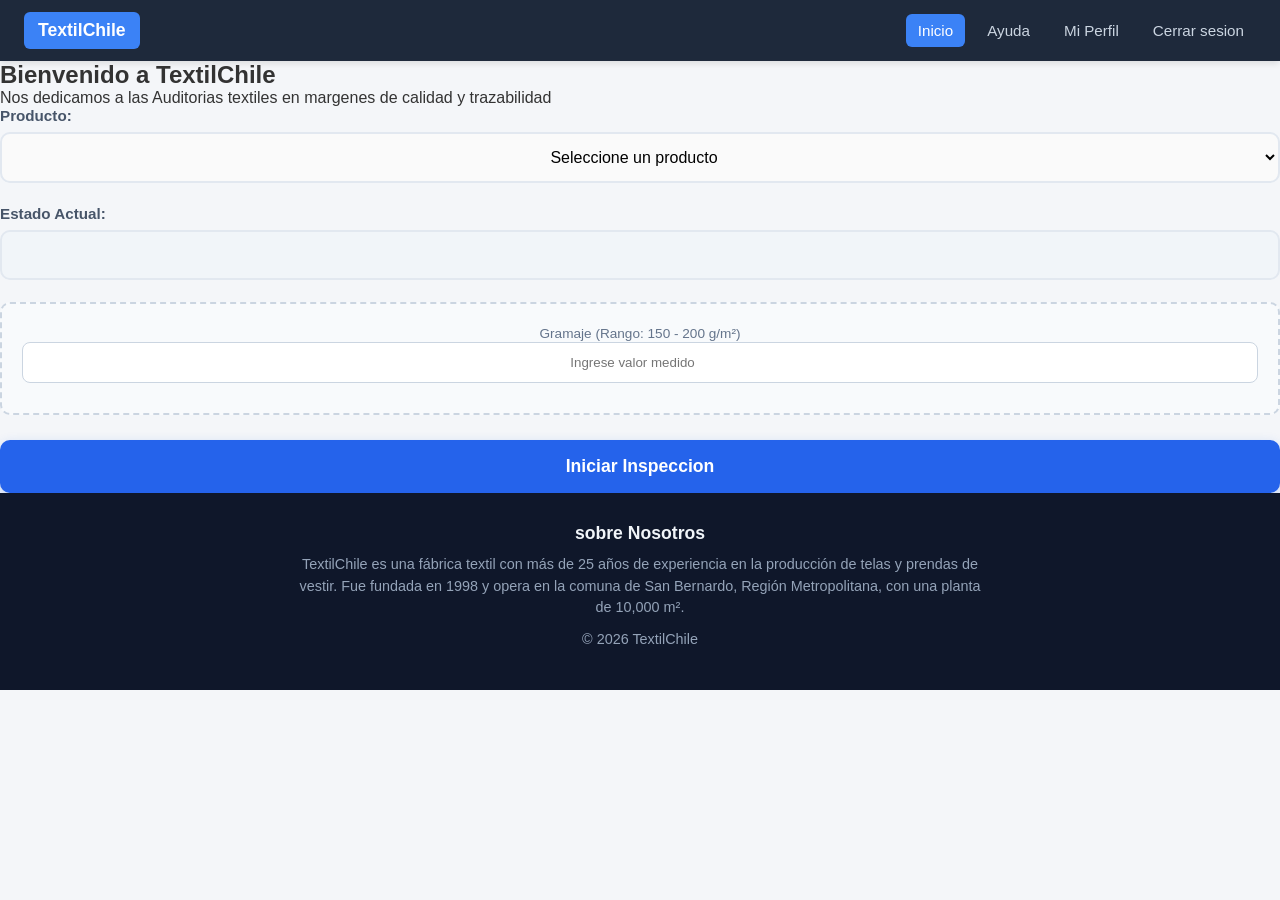
==== pag_tecnico/index.html @ 22f2fd10 "Se agrego pantalla del tecnico" ====
<!DOCTYPE html>
<html lang="es">
<head>
    <meta charset="UTF-8">
    <meta name="viewport" content="width=device-width, initial-scale=1.0">
    <title>TextilChile</title>
        <link rel="stylesheet" href="styleIndex.css">
        
</head>
<body>


    <header>
        <nav>              <!--nav-->
            <div class="icono">TextilChile</div>
            <ul>
                <li><a href="#" class="active">Inicio</a></li>
                <li><a href="#"> Ayuda </a></li>
                <li><a href="#">Mi Perfil</a></li>
                <li><a href="#">Cerrar sesion</a></li>
            </ul>
        </nav>
    </header>

    
    <main>
        <h2> Bienvenido a TextilChile</h2>
        <p>Nos dedicamos a las Auditorias textiles en margenes de calidad y trazabilidad</p>

        <form id="formulario_inspeccion_producto">
            <div class="formulario_div">
                <label for="producto">Producto:</label>
                    <select name="producto" id="producto" required>
                        <option value=""> Seleccione un producto </option>
                        <option value="PR001">PR001 - Tela de algodón 100%</option>
                        <option value="PR003">PR003 - Polera básica</option>
                    </select>
            </div>

            <div class="formulario_div">
                <label for="estado"> Estado Actual:</label>
                <input type="text", id="estado" , name="estado",value="En Inspeccion" readonly class="campo-bloqueado">
            </div>

            <div id="parametros-productos" class="seccion-parametros">
                    <div class="parametro-item">
                        <label>Gramaje (Rango: 150 - 200 g/m²)</label>
                        <input type="number" placeholder="Ingrese valor medido" class="input-medicion">
                    </div>
            </div>

            <button class= "btn_inspeccion" type="submit"> Iniciar Inspeccion</button>
        </form>
    </main>

    <!--Copirigyth-->
    <footer>
        <h2> sobre Nosotros</h2>
        <p>TextilChile es una fábrica textil con más de 25 años de experiencia en la producción de telas y prendas de vestir. Fue fundada en 1998 y opera en la comuna de San Bernardo, Región Metropolitana, con una planta de 10,000 m².</p>
        <p>&copy; 2026 TextilChile</p>
    </footer>
    
</body>
    <script src="ScriptIndex.js"></script>
</html>
---- pag_tecnico/styleIndex.css ----
* {
  box-sizing: border-box;
  margin: 0;
  padding: 0;
  font-family: 'Segoe UI', Tahoma, Geneva, Verdana, sans-serif;
}

body {
  background-color: #f4f6f9; /* Fondo gris claro industrial, muy limpio */
  color: #333;
  display: flex;
  flex-direction: column;
  min-height: 100vh;
}

/* --- NAVEGACIÓN --- */
nav {
  background-color: #1e293b; /* Azul oscuro elegante para entorno corporativo/industrial */
  padding: 12px 24px;
  display: flex;
  justify-content: space-between;
  align-items: center;
  box-shadow: 0 4px 6px -1px rgba(0, 0, 0, 0.1);
}

.icono {
  background-color: #3b82f6; /* Azul brillante llamativo */
  color: white;
  font-weight: bold;
  font-size: 1.1rem;
  padding: 8px 14px;
  border-radius: 6px;
}

nav ul {
  list-style: none;
  display: flex;
  gap: 10px;
  align-items: center;
}

nav ul li a {
  text-decoration: none;
  color: #cbd5e1;
  padding: 8px 12px;
  border-radius: 6px;
  font-size: 0.95rem;
  font-weight: 500;
  transition: all 0.2s ease;
}

nav ul li a:hover {
  background-color: #334155;
  color: #ffffff;
}

nav ul li a.active {
  background-color: #3b82f6;
  color: #ffffff;
}

/* --- CONTENIDO PRINCIPAL (OPTIMIZADO PARA TABLET) --- */
.main-container {
  flex: 1;
  display: flex;
  justify-content: center;
  align-items: center;
  padding: 30px 15px;
}

.card-form {
  background: white;
  width: 100%;
  max-width: 600px; /* Tamaño perfecto para visualización en tablet */
  padding: 30px;
  border-radius: 12px;
  box-shadow: 0 10px 15px -3px rgba(0, 0, 0, 0.05), 0 4px 6px -2px rgba(0, 0, 0, 0.025);
}

.card-form h2 {
  color: #1e293b;
  margin-bottom: 8px;
  font-size: 1.5rem;
}

.card-form p {
  color: #64748b;
  margin-bottom: 25px;
  font-size: 0.95rem;
}

/* --- FORMULARIO Y CONTROLES TÁCTILES --- */
.formulario_div {
  margin-bottom: 20px;
}

.formulario_div label {
  display: block;
  margin-bottom: 8px;
  font-weight: 600;
  color: #475569;
}

/* Inputs y Selects grandes y cómodos para tocar con dedos/tablet */
.formulario_div select, 
.formulario_div input {
  width: 100%;
  padding: 14px;
  border: 1px solid #cbd5e1;
  border-radius: 8px;
  font-size: 1rem;
  background-color: #fff;
  transition: border-color 0.2s;
}

.formulario_div select:focus, 
.formulario_div input:focus {
  outline: none;
  border-color: #3b82f6;
  box-shadow: 0 0 0 3px rgba(59, 130, 246, 0.15);
}

.campo-bloqueado {
  background-color: #f1f5f9 !important;
  color: #64748b;
  font-weight: bold;
  cursor: not-allowed;
}

/* --- SECCIÓN DE PARÁMETROS DINÁMICOS --- */
.seccion-parametros {
  background-color: #f8fafc;
  border: 1px dashed #cbd5e1;
  padding: 15px;
  border-radius: 8px;
  margin-bottom: 25px;
}

.parametro-item {
  margin-bottom: 10px;
}

.parametro-item label {
  font-size: 0.85rem;
  color: #64748b;
  margin-bottom: 4px;
}

.input-medicion {
  width: 100%;
  padding: 10px;
  border: 1px solid #cbd5e1;
  border-radius: 6px;
}

/* --- BOTÓN PRINCIPAL --- */
.btn-principal {
  width: 100%;
  background-color: #2563eb;
  color: white;
  border: none;
  padding: 16px;
  font-size: 1.1rem;
  font-weight: bold;
  border-radius: 8px;
  cursor: pointer;
  transition: background-color 0.2s;
  box-shadow: 0 4px 6px rgba(37, 99, 235, 0.2);
}

.btn-principal:hover {
  background-color: #1d4ed8;
}

/* --- FOOTER --- */
footer {
  background-color: #0f172a;
  color: #94a3b8;
  padding: 30px 20px;
  text-align: center;
  font-size: 0.9rem;
}

footer h2 {
  color: #f1f5f9;
  font-size: 1.1rem;
  margin-bottom: 10px;
}

footer p {
  max-width: 700px;
  margin: 0 auto 10px auto;
  line-height: 1.5;
}


/* --- CONTENEDOR PRINCIPAL Y TARJETA CENTRADA --- */
.main-container {
  flex: 1;
  display: flex;
  justify-content: center;
  align-items: center;
  padding: 30px 15px;
}

.card-form {
  background: white;
  width: 100%;
  max-width: 550px;
  padding: 35px;
  border-radius: 16px;
  box-shadow: 0 10px 25px -5px rgba(0, 0, 0, 0.08), 0 8px 10px -6px rgba(0, 0, 0, 0.05);
  text-align: center; /* Centra los títulos y textos descriptivos */
}

.card-form h2 {
  color: #1e293b;
  margin-bottom: 10px;
  font-size: 1.6rem;
}

.card-form p {
  color: #64748b;
  margin-bottom: 30px;
  font-size: 0.95rem;
}

/* --- CAMPOS DE OPERACIÓN CENTRADOS --- */
.formulario_div {
  margin-bottom: 22px;
  text-align: left; /* Mantiene la etiqueta alineada a la izquierda del campo para mayor claridad visual */
}

.formulario_div label {
  display: block;
  margin-bottom: 8px;
  font-weight: 600;
  color: #475569;
  font-size: 0.95rem;
}

/* Inputs y Selects perfectamente alineados y con buen espacio táctil */
.formulario_div select, 
.formulario_div input {
  width: 100%;
  padding: 14px 16px;
  border: 2px solid #e2e8f0;
  border-radius: 10px;
  font-size: 1rem;
  background-color: #fafafa;
  transition: all 0.2s ease;
  text-align: center; /* Centra el texto seleccionado o escrito dentro del input/select */
}

.formulario_div select:focus, 
.formulario_div input:focus {
  outline: none;
  border-color: #3b82f6;
  background-color: #fff;
  box-shadow: 0 0 0 4px rgba(59, 130, 246, 0.12);
}

.campo-bloqueado {
  background-color: #f1f5f9 !important;
  color: #64748b;
  font-weight: bold;
  cursor: not-allowed;
}

/* --- SECCIÓN DE PARÁMETROS DINÁMICOS --- */
.seccion-parametros {
  background-color: #f8fafc;
  border: 2px dashed #cbd5e1;
  padding: 20px;
  border-radius: 10px;
  margin-bottom: 25px;
  text-align: center;
}

.parametro-item label {
  font-size: 0.85rem;
  color: #64748b;
  margin-bottom: 6px;
}

.input-medicion {
  width: 100%;
  padding: 12px;
  border: 1px solid #cbd5e1;
  border-radius: 8px;
  text-align: center;
}

/* --- BOTÓN PRINCIPAL CENTRADO Y LLAMATIVO --- */
.btn_inspeccion {
  width: 100%;
  background-color: #2563eb;
  color: white;
  border: none;
  padding: 16px;
  font-size: 1.1rem;
  font-weight: bold;
  border-radius: 10px;
  cursor: pointer;
  transition: background-color 0.2s, transform 0.1s;
  box-shadow: 0 4px 12px rgba(37, 99, 235, 0.25);
}

.btn_inspeccion:hover {
  background-color: #1d4ed8;
}

.btn_inspeccion:active {
  transform: scale(0.98);
}
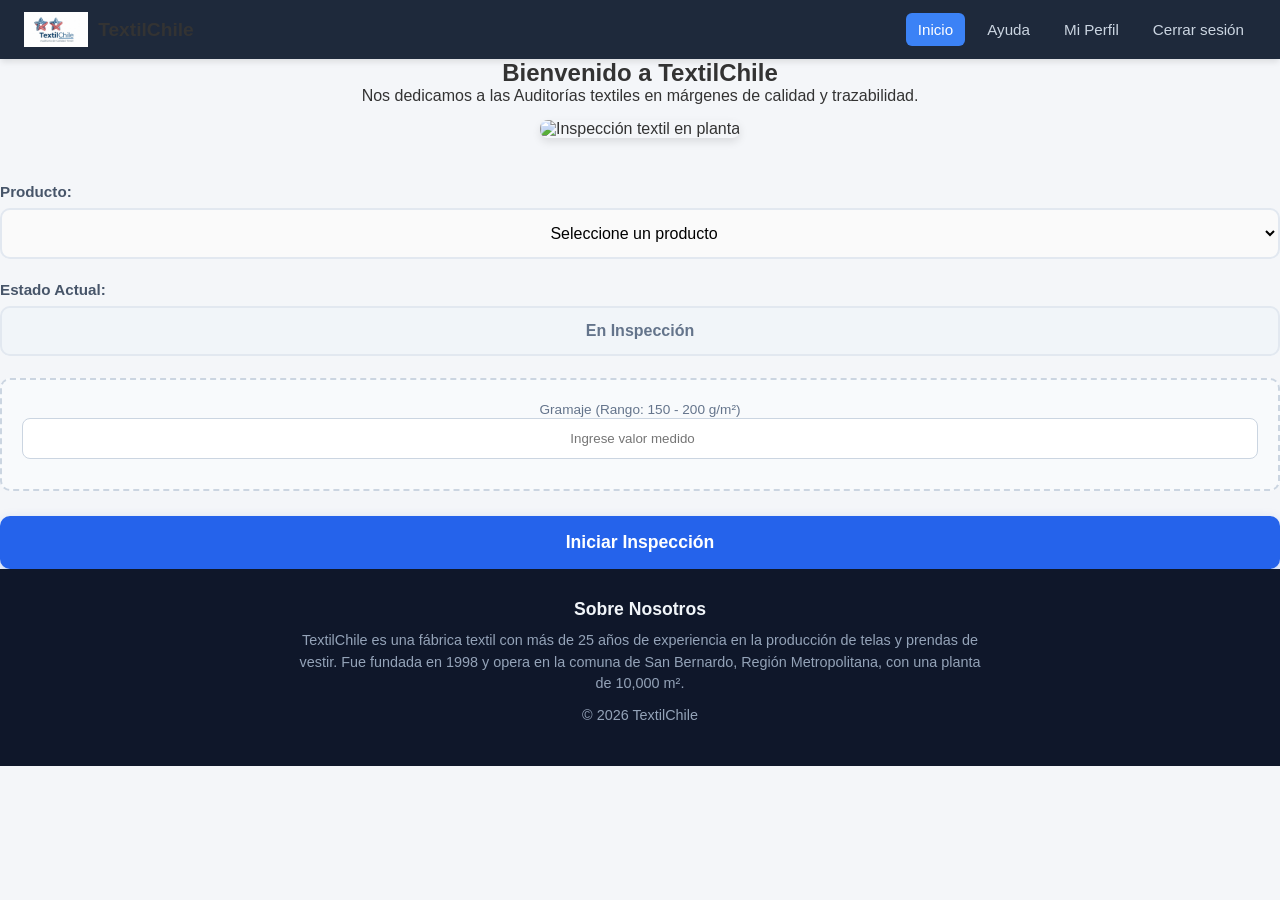
==== commit bdf9141e: "Se agrego: icono de empresa, js de la vista de tecnico, css para icono, validaciones de campos, inte" ====
--- a/pag_tecnico/index.html
+++ b/pag_tecnico/index.html
@@ -9,57 +9,76 @@
 </head>
 <body>
 
-
     <header>
-        <nav>              <!--nav-->
-            <div class="icono">TextilChile</div>
+        <nav>
+            <div class="icono">
+                <img src="../imagenes/Logo.jpg" alt="Logo TextilChile" class="logo-img">
+                TextilChile
+            </div>
             <ul>
-                <li><a href="#" class="active">Inicio</a></li>
-                <li><a href="#"> Ayuda </a></li>
-                <li><a href="#">Mi Perfil</a></li>
-                <li><a href="#">Cerrar sesion</a></li>
+                
+                <li><a href="index.html" class="active">Inicio</a></li>
+                <li><a href="../ayuda/ayuda.html">Ayuda</a></li>
+                <li><a href="perfil.html">Mi Perfil</a></li>
+                <li><a href="login.html">Cerrar sesión</a></li>
             </ul>
         </nav>
     </header>
 
-    
     <main>
-        <h2> Bienvenido a TextilChile</h2>
-        <p>Nos dedicamos a las Auditorias textiles en margenes de calidad y trazabilidad</p>
+        <section class="bienvenida">
+            <h2>Bienvenido a TextilChile</h2>
+            <p>Nos dedicamos a las Auditorías textiles en márgenes de calidad y trazabilidad.</p>
+            
+           
+            <img src="https://www.qima.es/assets/0c6y4qslwvqw/2lP4SdEZPWW5NKZP3iWEQt/e49ca9f9c80525eddb5a3da711889280/shutterstock_165424427-Textiles.png?fm=jpg&q=80&w=1920&fp=16%3A9%2C0.0817%2C0.0490%2C0.9174%2Cl&sv=3" alt="Inspección textil en planta" class="banner-img">
+        </section>
 
         <form id="formulario_inspeccion_producto">
             <div class="formulario_div">
                 <label for="producto">Producto:</label>
-                    <select name="producto" id="producto" required>
-                        <option value=""> Seleccione un producto </option>
-                        <option value="PR001">PR001 - Tela de algodón 100%</option>
-                        <option value="PR003">PR003 - Polera básica</option>
-                    </select>
+                <select name="producto" id="producto" required>
+                    <option value="">Seleccione un producto</option>
+                    <option value="PR001">PR001 - Tela de algodón 100%</option>
+                    <option value="PR003">PR003 - Polera básica</option>
+                </select>
             </div>
 
             <div class="formulario_div">
-                <label for="estado"> Estado Actual:</label>
-                <input type="text", id="estado" , name="estado",value="En Inspeccion" readonly class="campo-bloqueado">
+                <label for="estado">Estado Actual:</label>
+                <input type="text" id="estado" name="estado" value="En Inspección" readonly class="campo-bloqueado" autocomplete="off">
             </div>
 
             <div id="parametros-productos" class="seccion-parametros">
-                    <div class="parametro-item">
-                        <label>Gramaje (Rango: 150 - 200 g/m²)</label>
-                        <input type="number" placeholder="Ingrese valor medido" class="input-medicion">
-                    </div>
+                <div class="parametro-item">
+                    <label for="gramaje-default">Gramaje (Rango: 150 - 200 g/m²)</label>
+                    <input type="number" id="gramaje-default" placeholder="Ingrese valor medido" class="input-medicion" autocomplete="off">
+                </div>
             </div>
 
-            <button class= "btn_inspeccion" type="submit"> Iniciar Inspeccion</button>
+            <button class="btn_inspeccion" type="submit">Iniciar Inspección</button>
         </form>
+
+        <!-- <section class="seccion-video">
+            <h3>Proceso de Auditoría de Calidad</h3>
+            <iframe 
+                width="560" 
+                height="315" 
+                src="https://www.youtube-nocookie.com/embed/dQw4w9WgXcQ" 
+                title="Proceso de Inspección Textil" 
+                frameborder="0" 
+                allow="accelerometer; autoplay; clipboard-write; encrypted-media; gyroscope; picture-in-picture" 
+                allowfullscreen>
+            </iframe>
+        </section> -->
     </main>
 
-    <!--Copirigyth-->
     <footer>
-        <h2> sobre Nosotros</h2>
+        <h2>Sobre Nosotros</h2>
         <p>TextilChile es una fábrica textil con más de 25 años de experiencia en la producción de telas y prendas de vestir. Fue fundada en 1998 y opera en la comuna de San Bernardo, Región Metropolitana, con una planta de 10,000 m².</p>
         <p>&copy; 2026 TextilChile</p>
     </footer>
-    
+
+    <script src="ScriptIndex.js"></script>
 </body>
-    <script src="ScriptIndex.js"></script>
 </html>
--- a/pag_tecnico/styleIndex.css
+++ b/pag_tecnico/styleIndex.css
@@ -23,13 +23,20 @@
   box-shadow: 0 4px 6px -1px rgba(0, 0, 0, 0.1);
 }
 
+/* Contenedor del logo (imagen + texto) */
 .icono {
-  background-color: #3b82f6; /* Azul brillante llamativo */
-  color: white;
-  font-weight: bold;
-  font-size: 1.1rem;
-  padding: 8px 14px;
-  border-radius: 6px;
+    display: flex;
+    align-items: center; /* Centra la imagen y el texto verticalmente */
+    gap: 10px;           /* Separación entre la imagen y el texto */
+    font-size: 1.2rem;   /* Tamaño del texto del logo */
+    font-weight: bold;
+    color: #333;         /* Ajusta el color según el diseño de tu header */
+}
+/* Estilo para la imagen del logo */
+.logo-img {
+    height: 35px;        /* Controla la altura del logo para que no deforme el nav */
+    width: auto;         /* Mantiene la proporción original de la imagen */
+    object-fit: contain; /* Evita que la imagen se distorsione */
 }
 
 nav ul {
@@ -312,4 +319,24 @@
 
 .btn_inspeccion:active {
   transform: scale(0.98);
+}
+
+/* Estilo para la imagen del banner */
+.banner-img {
+    width: 100%;
+    max-height: 250px;
+    object-fit: cover;
+    
+    /* 1. Controla qué parte de la imagen se muestra */
+    object-position: center bottom; /* O usa porcentajes como: 20% 50% */
+
+    border-radius: 8px;
+    margin: 15px 0 25px 0;
+    box-shadow: 0 4px 8px rgba(0, 0, 0, 0.1);
+}
+
+/* Opcional: Estilo para el contenedor de bienvenida */
+.bienvenida {
+    text-align: center;
+    margin-bottom: 20px;
 }
